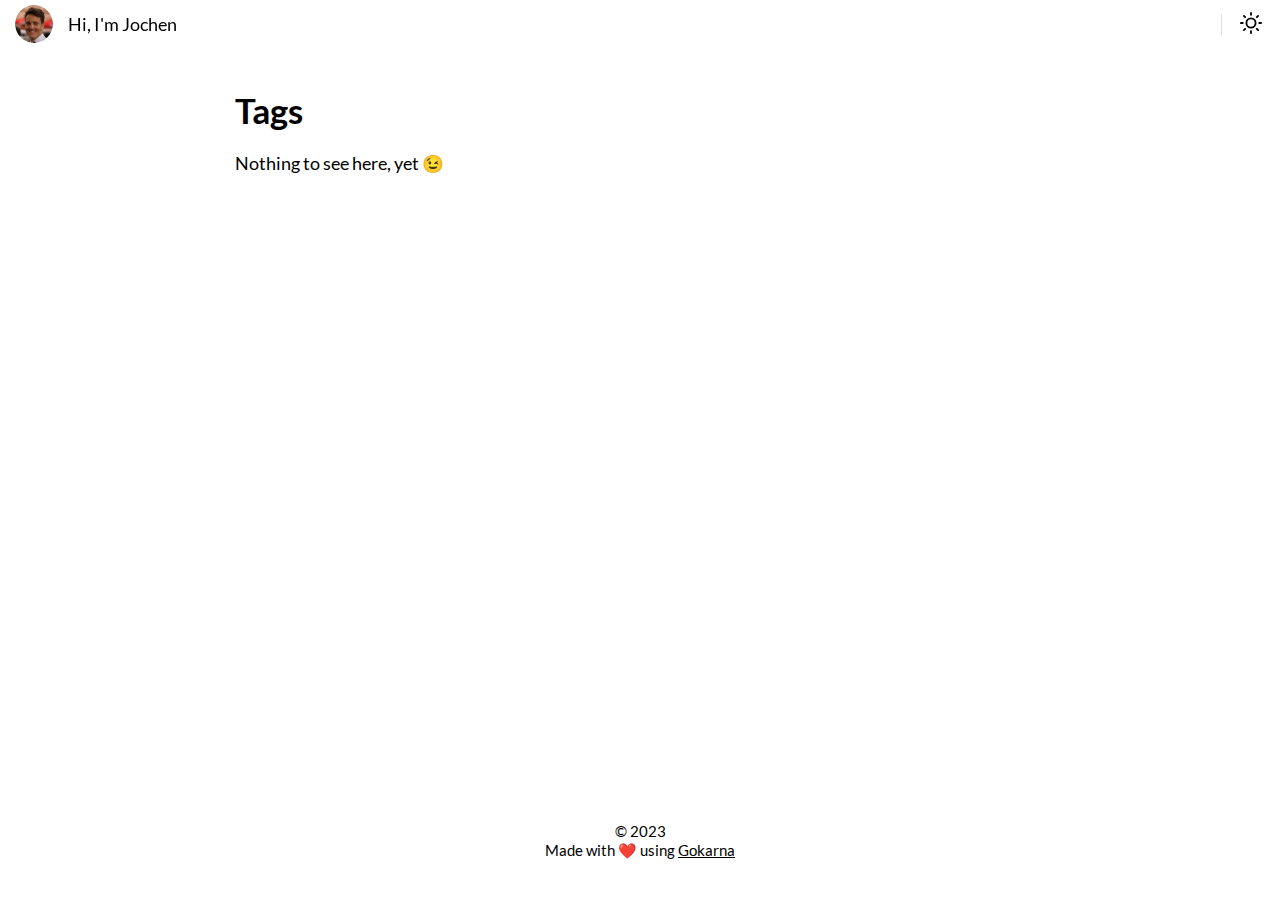
==== categories/index.html @ cd0339ed "deploy: b40019621c8c60beb106870b078ef6ab6bc6c2b8" ====
<!doctype html><html lang=en><head><meta charset=utf-8><meta name=viewport content="width=device-width,initial-scale=1"><style>:root{--accent-color:#ffa64d}</style><title>Categories</title><meta name=description content="AI Student  |  Computer Science  |  Software Engineer"><meta name=keywords content="blog,gokarna,hugo"><meta property="og:url" content="https://nejox.github.io/categories/"><meta property="og:type" content="website"><meta property="og:title" content="Categories"><meta property="og:description" content="AI Student  |  Computer Science  |  Software Engineer"><meta property="og:image" content="/images/le_me.png"><meta name=twitter:card content="summary_large_image"><meta name=twitter:title content="Categories"><meta name=twitter:description content="AI Student  |  Computer Science  |  Software Engineer"><meta property="twitter:domain" content="https://nejox.github.io/categories/"><meta property="twitter:url" content="https://nejox.github.io/categories/"><meta name=twitter:image content="/images/le_me.png"><link rel=canonical href=https://nejox.github.io/categories/><link rel=stylesheet type=text/css href=https://nejox.github.io//css/normalize.min.css media=print onload='this.media="all"'><link rel=stylesheet type=text/css href=https://nejox.github.io//css/main.css><link disabled id=dark-theme rel=stylesheet href=https://nejox.github.io//css/dark.css><script src=https://nejox.github.io//js/svg-injector.min.js></script>
<script src=https://nejox.github.io//js/feather-icons.min.js></script>
<script src=https://nejox.github.io//js/main.js></script></head><body><script type=text/javascript>setThemeByUserPref()</script><header class=header><nav class=header-nav><div class=avatar><a href=https://nejox.github.io/><img src=https://nejox.github.io//images/le_me.png alt=avatar></a></div><div class=nav-title><a class=nav-brand href=https://nejox.github.io/>Hi, I'm Jochen</a></div><div class=nav-links><span class=nav-icons-divider></span><div class="nav-link dark-theme-toggle"><span id=dark-theme-toggle-screen-reader-target class=sr-only></span>
<a><span id=theme-toggle-icon data-feather=moon></span></a></div><div class=nav-link id=hamburger-menu-toggle><span id=hamburger-menu-toggle-screen-reader-target class=sr-only>menu</span>
<a><span data-feather=menu></span></a></div><ul class="nav-hamburger-list visibility-hidden"><li class="nav-item dark-theme-toggle"><span id=dark-theme-toggle-screen-reader-target class=sr-only>theme</span>
<a><span id=theme-toggle-icon data-feather=moon></span></a></li></ul></div></nav></header><main id=content><div class="container tags-list"><h1 class=list-title>Tags</h1>Nothing to see here, yet 😉</div></main><footer class=footer><span>&copy; 2023</span>
<span>Made with &#10084;&#65039; using <a target=_blank href=https://github.com/526avijitgupta/gokarna>Gokarna</a></span></footer></body></html>
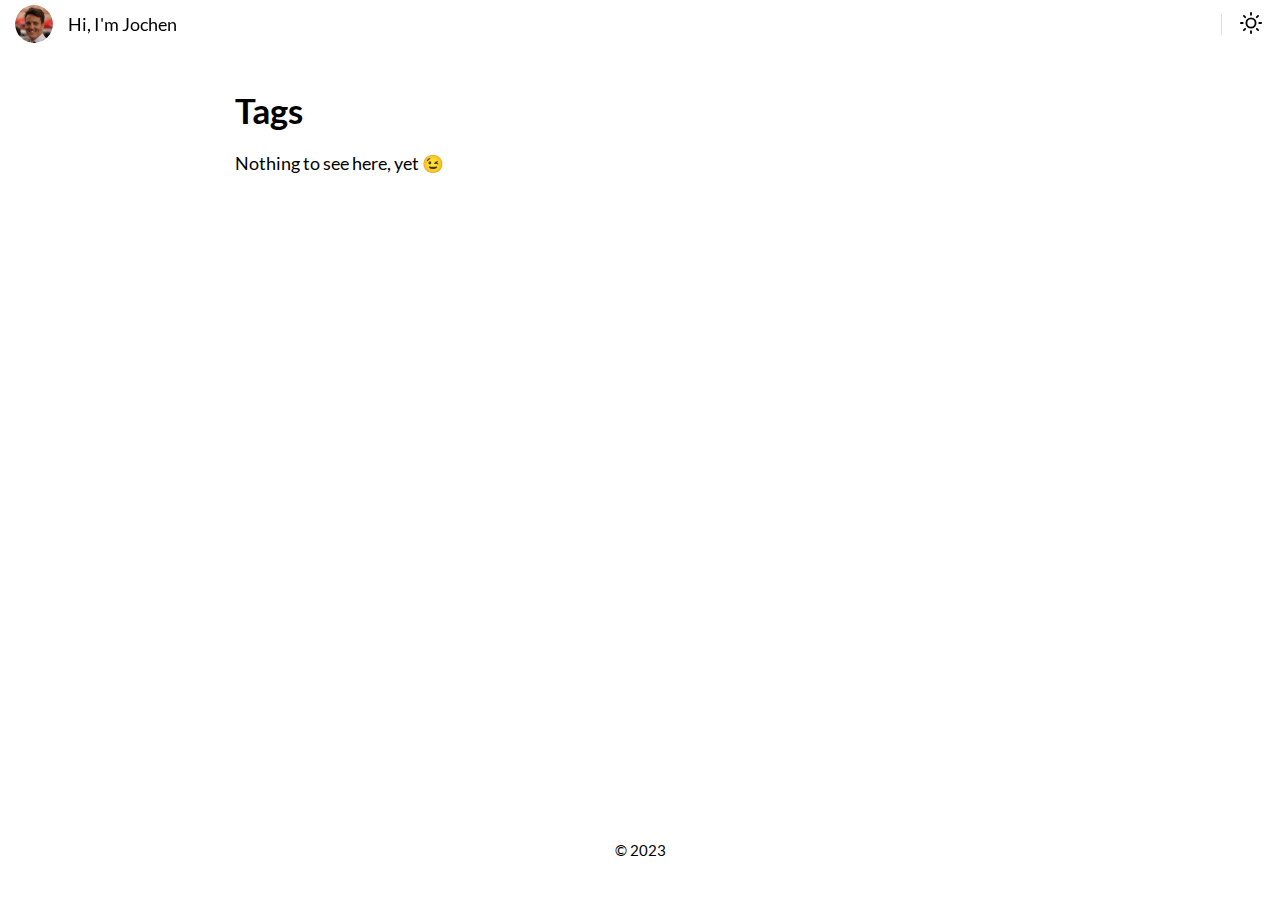
==== commit 41068993: "deploy: 3d7360dac3f1d03cd7e2fb10f688ea5164379cdd" ====
--- a/categories/index.html
+++ b/categories/index.html
@@ -3,5 +3,4 @@
 <script src=https://nejox.github.io//js/main.js></script></head><body><script type=text/javascript>setThemeByUserPref()</script><header class=header><nav class=header-nav><div class=avatar><a href=https://nejox.github.io/><img src=https://nejox.github.io//images/le_me.png alt=avatar></a></div><div class=nav-title><a class=nav-brand href=https://nejox.github.io/>Hi, I'm Jochen</a></div><div class=nav-links><span class=nav-icons-divider></span><div class="nav-link dark-theme-toggle"><span id=dark-theme-toggle-screen-reader-target class=sr-only></span>
 <a><span id=theme-toggle-icon data-feather=moon></span></a></div><div class=nav-link id=hamburger-menu-toggle><span id=hamburger-menu-toggle-screen-reader-target class=sr-only>menu</span>
 <a><span data-feather=menu></span></a></div><ul class="nav-hamburger-list visibility-hidden"><li class="nav-item dark-theme-toggle"><span id=dark-theme-toggle-screen-reader-target class=sr-only>theme</span>
-<a><span id=theme-toggle-icon data-feather=moon></span></a></li></ul></div></nav></header><main id=content><div class="container tags-list"><h1 class=list-title>Tags</h1>Nothing to see here, yet 😉</div></main><footer class=footer><span>&copy; 2023</span>
-<span>Made with &#10084;&#65039; using <a target=_blank href=https://github.com/526avijitgupta/gokarna>Gokarna</a></span></footer></body></html>+<a><span id=theme-toggle-icon data-feather=moon></span></a></li></ul></div></nav></header><main id=content><div class="container tags-list"><h1 class=list-title>Tags</h1>Nothing to see here, yet 😉</div></main><footer class=footer><span>&copy; 2023</span></footer></body></html>